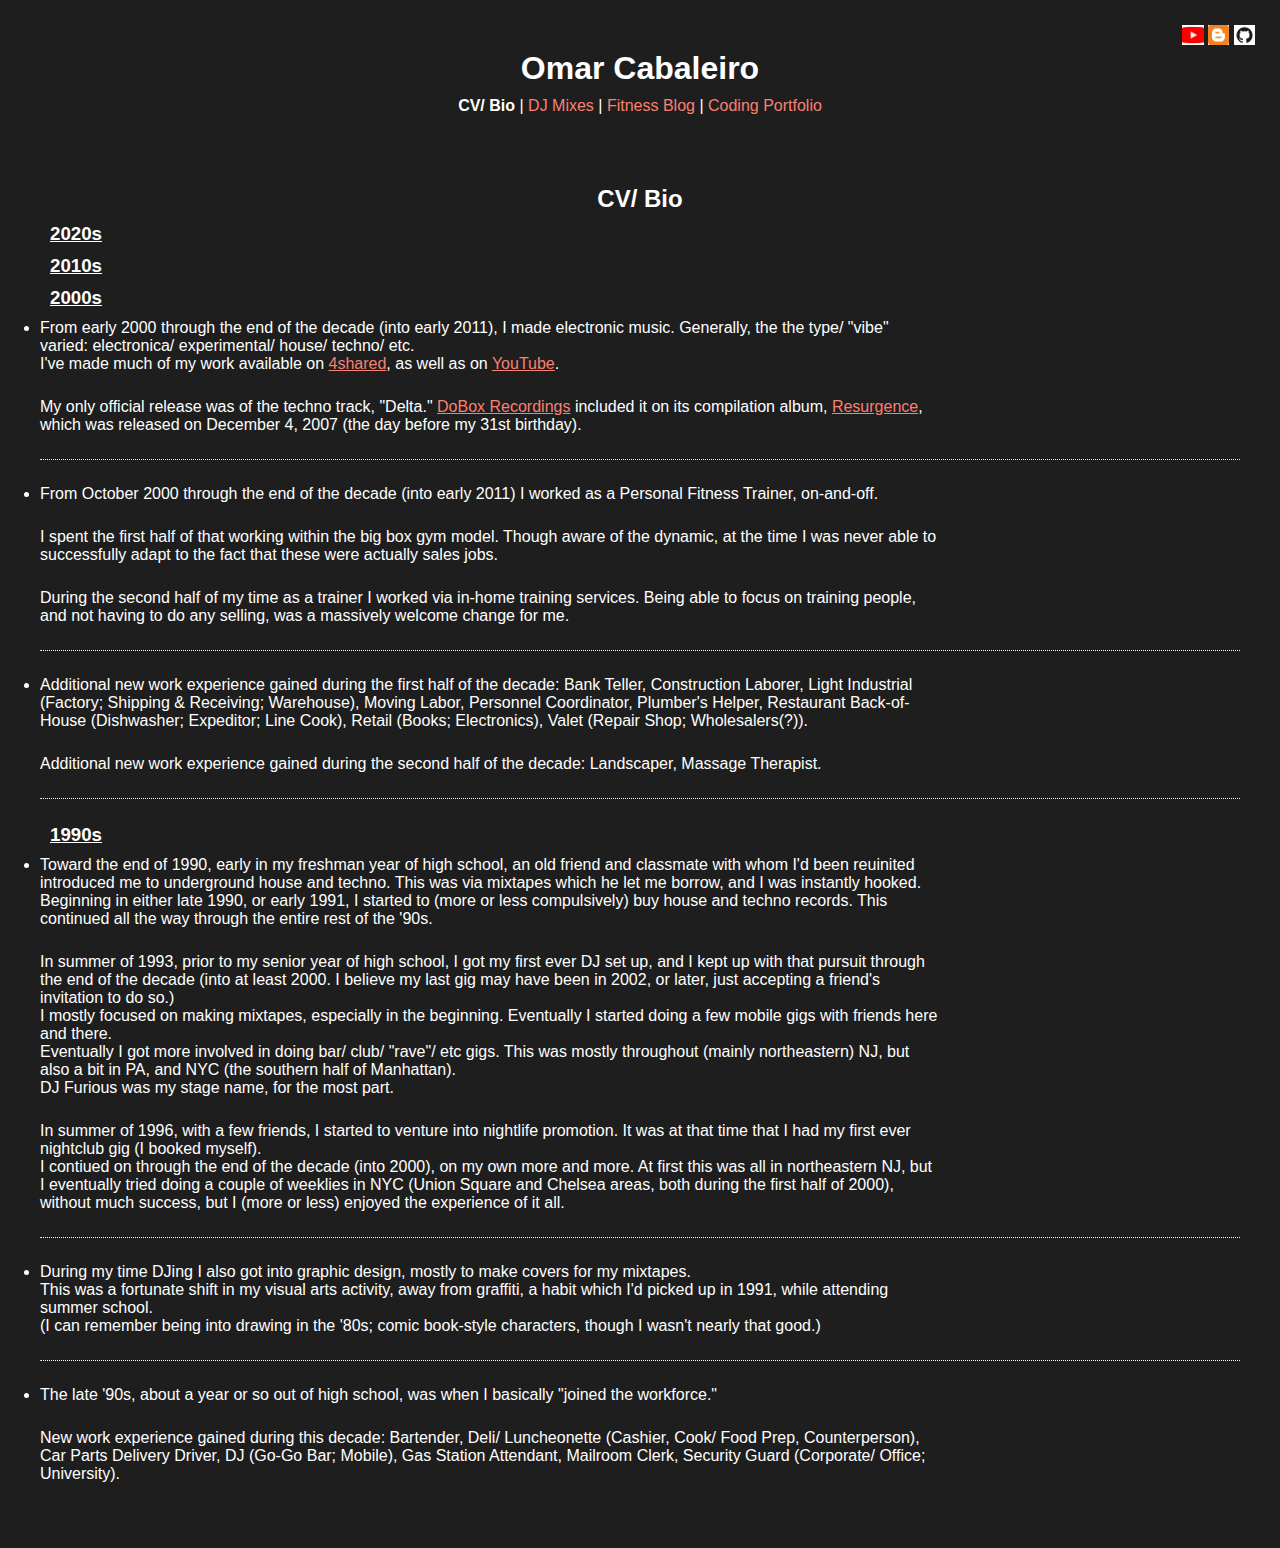
==== index.html @ 0d959cce "Update index.html" ====
<!DOCTYPE html>
<html lang="en">
<head>
  <meta charset="UTF-8">
  <meta name="viewport" content="width=device-width, initial-scale=1.0">
  <title>Omar Cabaleiro</title>
  <link href="styles.css" rel="stylesheet">
</head>
<body>
  <header>
    <h1>Omar Cabaleiro</h1>
    <div class="social-links">
      <a href="https://www.youtube.com/@jkhnrgysnisnsygrnhkj" target="_blank"><img src="images/YouTube.jpg" alt="DJ mixes" style="height:20px;"></a>
      <a href="https://omarcabaleiro.blogspot.com/" target="_blank"><img src="images/Blogger.png" alt="fitness blog" style="height:20px;"></a>
      <a href="https://github.com/OmarCabaleiro/" target="_blank"><img src="images/GitHub.png" alt="coding portfolio" style="height:20px;"></a>
    </div>
    <nav>
      <b>CV/ Bio</b> | 
      <a href="mixes.html">DJ Mixes</a> | 
      <a href="blog.html">Fitness Blog</a> | 
      <a href="coding.html">Coding Portfolio</a>
    </nav>
  </header>
  <main>
    <h2>CV/ Bio</h2>
    <section class="content">
      <div class="twenty_20s">
        <h3>2020s</h3>
      </div>
      <div class="twenty_10s">
        <h3>2010s</h3>
      </div>
      <div class="two_Ks">
        <h3>2000s</h3>
        <ul>
          <li>
            <p>
              From early 2000 through the end of the decade (into early 2011), I made electronic music.  Generally, the the type/ "vibe" varied:  electronica/ experimental/ house/ techno/ etc.<br>
              I've made much of my work available on <a href="https://www.4shared.com/u/TdRl2ThD/Omar_Cabaleiro.html" target="_blank">4shared</a>, as well as on <a href="https://www.youtube.com/playlist?list=PLKoYTByij9ee4s3Kv52UtCwQi-M4Yvqzq" target="_blank">YouTube</a>.
            </p>
            <p>
              My only official release was of the techno track, "Delta."  <a href="https://doboxrecordings.com/releases/dbdf033" target="_blank">DoBox Recordings</a> included it on its compilation album, <a href="https://www.discogs.com/release/1174987-Various-Resurgence" target="_blank">Resurgence</a>, which was released on December 4, 2007 (the day before my 31st birthday).
            </p>
          </li>
          <hr class="dotted">
          <li>
            <p>
              From October 2000 through the end of the decade (into early 2011) I worked as a Personal Fitness Trainer, on-and-off.
            </p>
            <p>
              I spent the first half of that working within the big box gym model.  Though aware of the dynamic, at the time I was never able to successfully adapt to the fact that these were actually sales jobs.
            </p>
            <p>
              During the second half of my time as a trainer I worked via in-home training services.  Being able to focus on training people, and not having to do any selling, was a massively welcome change for me.
            </p>
          </li>
          <hr class="dotted">
          <li>
            <p>
              Additional new work experience gained during the first half of the decade:  Bank Teller, Construction Laborer, Light Industrial (Factory; Shipping & Receiving; Warehouse), Moving Labor, Personnel Coordinator, Plumber's Helper, Restaurant Back-of-House (Dishwasher; Expeditor; Line Cook), Retail (Books; Electronics), Valet (Repair Shop; Wholesalers(?)).
            </p>
            <p>
              Additional new work experience gained during the second half of the decade:  Landscaper, Massage Therapist.
            </p>
          </li>
          <hr class="dotted">
        </ul>
      </div>
      <div class="nineteen_90s">
        <h3>1990s</h3>
        <ul>
          <li>
            <p>
              Toward the end of 1990, early in my freshman year of high school, an old friend and classmate with whom I'd been reuinited introduced me to underground house and techno.  This was via mixtapes which he let me borrow, and I was instantly hooked.<br>
              Beginning in either late 1990, or early 1991, I started to (more or less compulsively) buy house and techno records.  This continued all the way through the entire rest of the '90s.
            </p>
            <p>
              In summer of 1993, prior to my senior year of high school, I got my first ever DJ set up, and I kept up with that pursuit through the end of the decade (into at least 2000.  I believe my last gig may have been in 2002, or later, just accepting a friend's invitation to do so.)<br>
              I mostly focused on making mixtapes, especially in the beginning.  Eventually I started doing a few mobile gigs with friends here and there.<br>
              Eventually I got more involved in doing bar/ club/ "rave"/ etc gigs.  This was mostly throughout (mainly northeastern) NJ, but also a bit in PA, and NYC (the southern half of Manhattan).<br>
              DJ Furious was my stage name, for the most part.
            </p>
            <p>
              In summer of 1996, with a few friends, I started to venture into nightlife promotion.  It was at that time that I had my first ever nightclub gig (I booked myself).<br>
              I contiued on through the end of the decade (into 2000), on my own more and more.  At first this was all in northeastern NJ, but I eventually tried doing a couple of weeklies in NYC (Union Square and Chelsea areas, both during the first half of 2000), without much success, but I (more or less) enjoyed the experience of it all.
            </p>
          </li>
          <hr class="dotted">
          <li>
            <p>
              During my time DJing I also got into graphic design, mostly to make covers for my mixtapes.<br>
              This was a fortunate shift in my visual arts activity, away from graffiti, a habit which I'd picked up in 1991, while attending summer school.<br>
              (I can remember being into drawing in the '80s; comic book-style characters, though I wasn't nearly that good.)
            </p>
          </li>
          <hr class="dotted">
          <li>
            <p>
              The late '90s, about a year or so out of high school, was when I basically "joined the workforce."
            </p>
            <p>
              New work experience gained during this decade:  Bartender, Deli/ Luncheonette (Cashier, Cook/ Food Prep, Counterperson), Car Parts Delivery Driver, DJ (Go-Go Bar; Mobile), Gas Station Attendant, Mailroom Clerk, Security Guard (Corporate/ Office; University).
            </p>
          </li>
        </ul>
      </div>
    </section>
  </main>
</body>
</html>
---- styles.css ----
* {
  font-family: sans-serif;
  margin: 0;
  padding: 0;
  background-color: rgb(30, 30, 30);
  color: white;
}

header, main {
  margin: 20px;
  padding: 20px;
  text-align: center;
  position: relative;
}

h1, h2, h3 {
  margin: 10px;
  color: white;
}

.social-links {
  z-index: 2;
  position: absolute;
  top: 5px;
  right: 5px;
}

nav {
  color: white;
}

nav > a:link, a:visited {
  text-decoration: none;
}

a:link, a:visited {
  color: salmon;
}

p {
  text-align: left;
  margin-bottom: 25px;
  max-width: 900px;
}

h3 {
  text-align: left;
  text-decoration: underline;
}

.content > ul > li {
  margin-bottom: 25px;
}

hr.dotted {
  border-top: 1px dotted;
  border-bottom: none;
  margin-bottom: 25px;
}
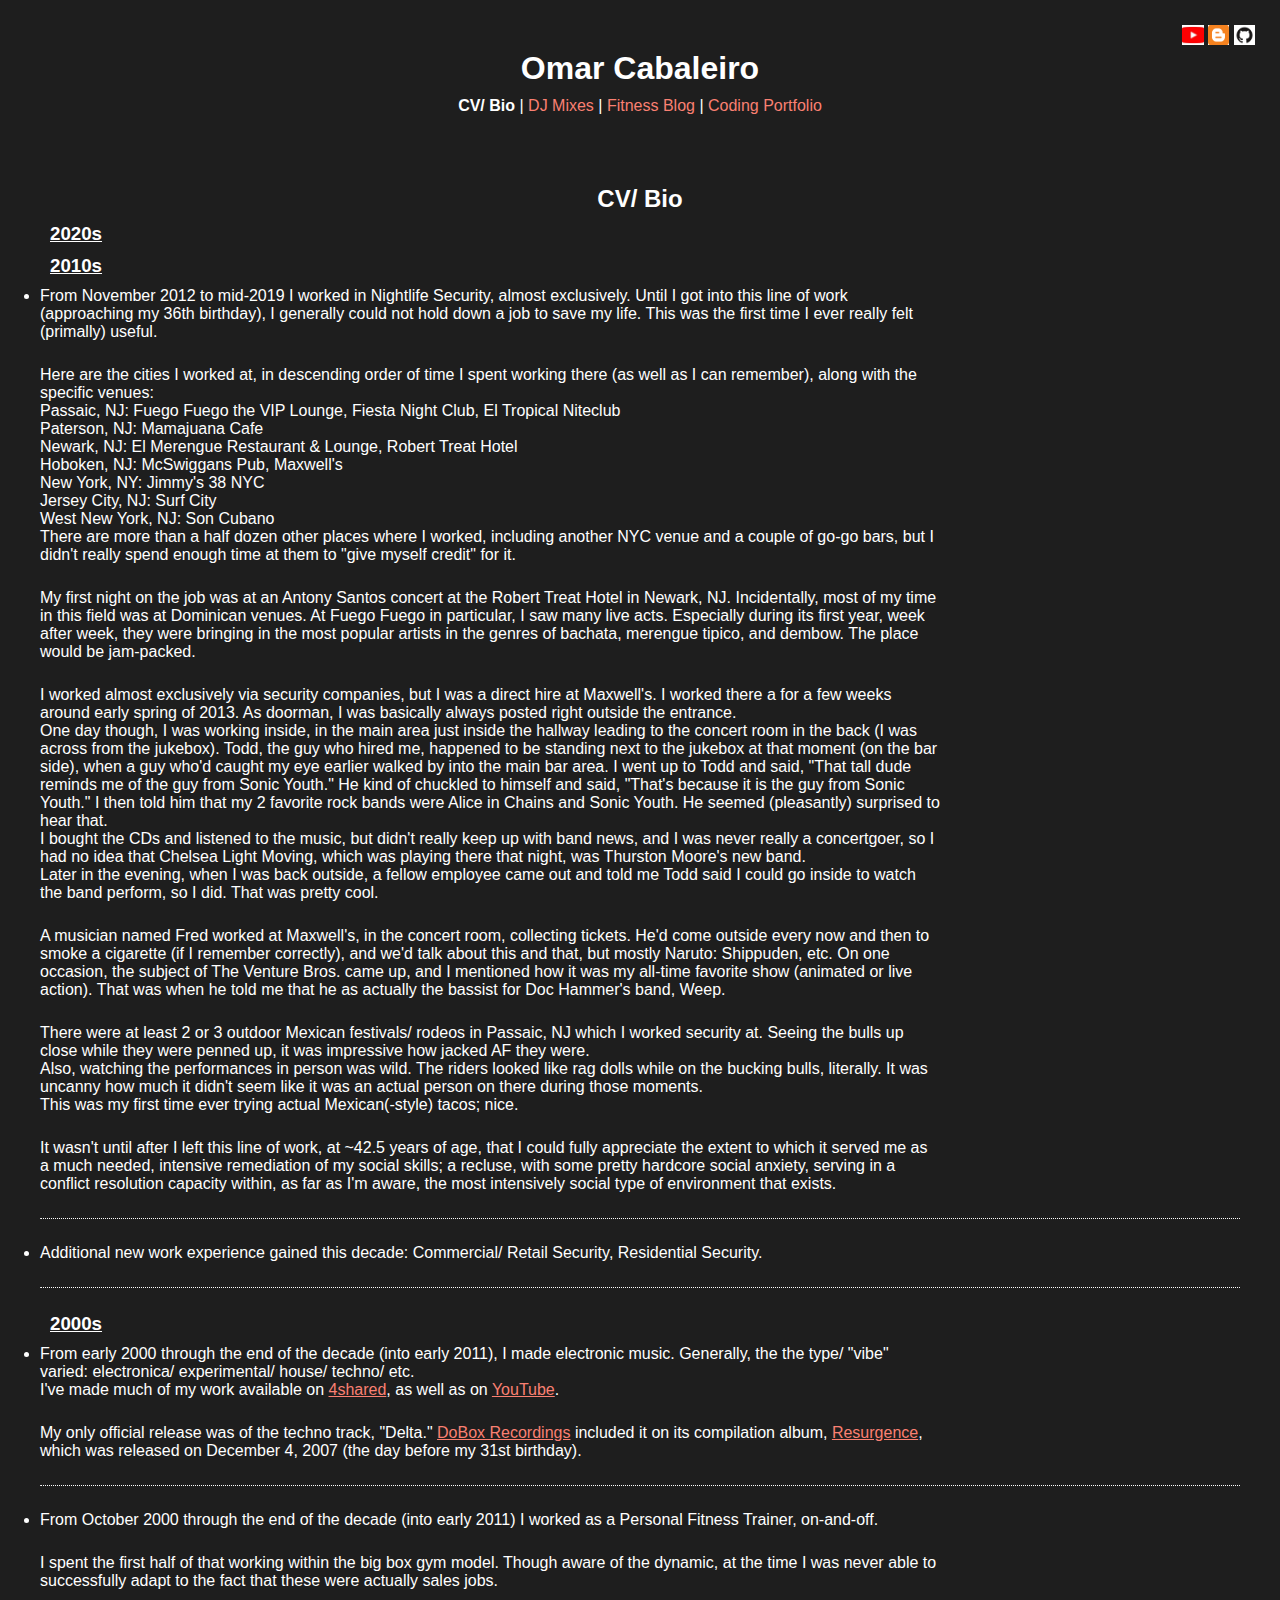
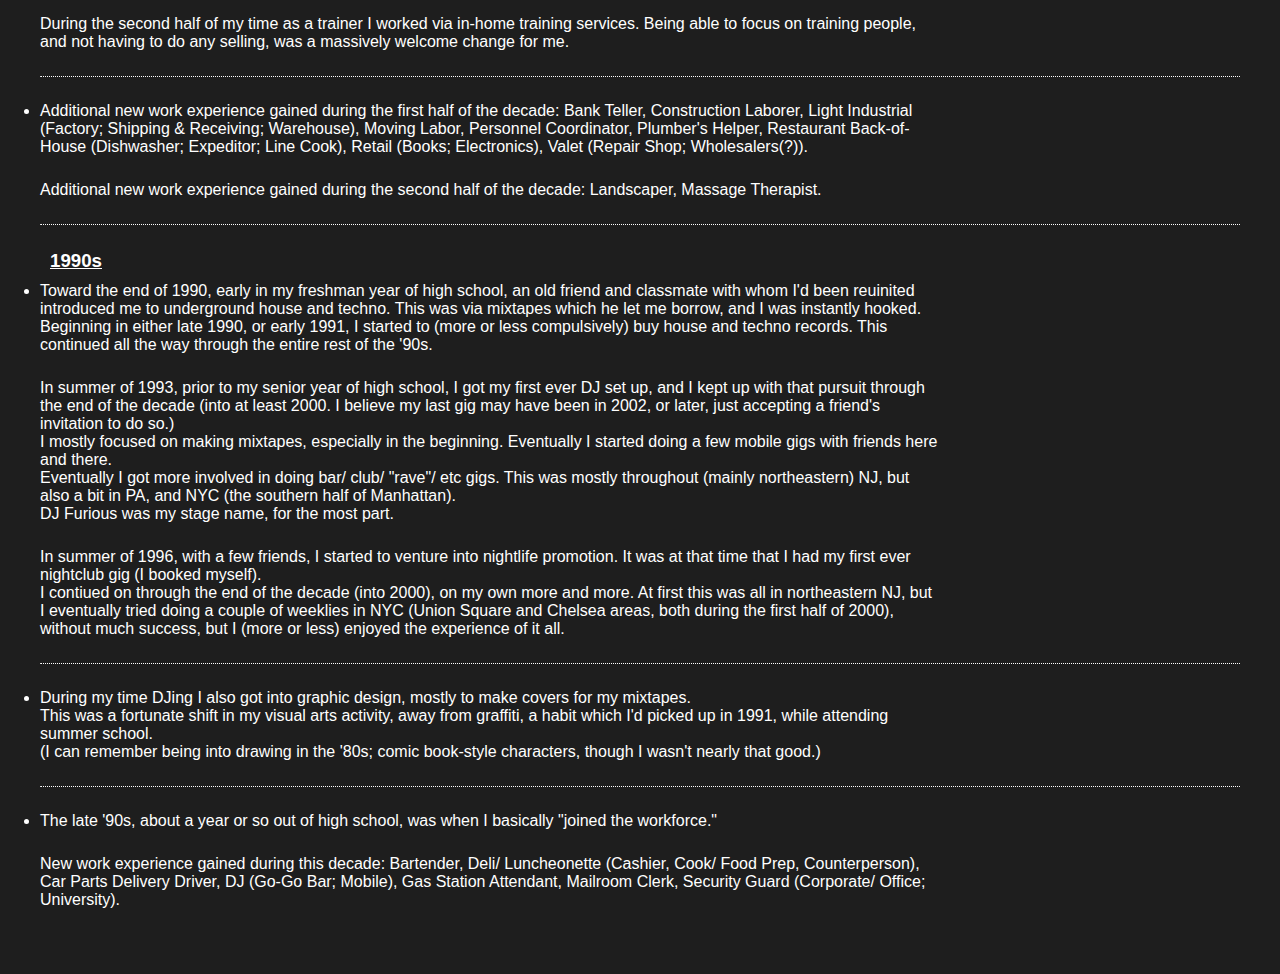
==== commit 36aadcd3: "Added 2010s" ====
--- a/index.html
+++ b/index.html
@@ -29,6 +29,51 @@
       </div>
       <div class="twenty_10s">
         <h3>2010s</h3>
+        <ul>
+          <li>
+            <p>
+              From November 2012 to mid-2019 I worked in Nightlife Security, almost exclusively.  Until I got into this line of work (approaching my 36th birthday), I generally could not hold down a job to save my life.  This was the first time I ever really felt (primally) useful.
+            </p>
+            <p>
+              Here are the cities I worked at, in descending order of time I spent working there (as well as I can remember), along with the specific venues:<br>
+              Passaic, NJ:  Fuego Fuego the VIP Lounge, Fiesta Night Club, El Tropical Niteclub<br>
+              Paterson, NJ:  Mamajuana Cafe<br>
+              Newark, NJ:  El Merengue Restaurant & Lounge, Robert Treat Hotel<br>
+              Hoboken, NJ:  McSwiggans Pub, Maxwell's<br>
+              New York, NY:  Jimmy's 38 NYC<br>
+              Jersey City, NJ:  Surf City<br>
+              West New York, NJ:  Son Cubano<br>
+              There are more than a half dozen other places where I worked, including another NYC venue and a couple of go-go bars, but I didn't really spend enough time at them to "give myself credit" for it.
+            </p>
+            <p>
+              My first night on the job was at an Antony Santos concert at the Robert Treat Hotel in Newark, NJ.  Incidentally, most of my time in this field was at Dominican venues.  At Fuego Fuego in particular, I saw many live acts.  Especially during its first year, week after week, they were bringing in the most popular artists in the genres of bachata, merengue tipico, and dembow.  The place would be jam-packed.
+            </p>
+            <p>
+              I worked almost exclusively via security companies, but I was a direct hire at Maxwell's. I worked there a for a few weeks around early spring of 2013.  As doorman, I was basically always posted right outside the entrance.<br>
+              One day though, I was working inside, in the main area just inside the hallway leading to the concert room in the back (I was across from the jukebox).  Todd, the guy who hired me, happened to be standing next to the jukebox at that moment (on the bar side), when a guy who'd caught my eye earlier walked by into the main bar area.  I went up to Todd and said, "That tall dude reminds me of the guy from Sonic Youth."  He kind of chuckled to himself and said, "That's because it is the guy from Sonic Youth."  I then told him that my 2 favorite rock bands were Alice in Chains and Sonic Youth.  He seemed (pleasantly) surprised to hear that.<br>
+              I bought the CDs and listened to the music, but didn't really keep up with band news, and I was never really a concertgoer, so I had no idea that Chelsea Light Moving, which was playing there that night, was Thurston Moore's new band.<br>
+              Later in the evening, when I was back outside, a fellow employee came out and told me Todd said I could go inside to watch the band perform, so I did.  That was pretty cool.
+            </p>
+            <p>
+              A musician named Fred worked at Maxwell's, in the concert room, collecting tickets.  He'd come outside every now and then to smoke a cigarette (if I remember correctly), and we'd talk about this and that, but mostly Naruto:  Shippuden, etc.  On one occasion, the subject of The Venture Bros. came up, and I mentioned how it was my all-time favorite show (animated or live action).  That was when he told me that he as actually the bassist for Doc Hammer's band, Weep.
+            </p>
+            <p>
+              There were at least 2 or 3 outdoor Mexican festivals/ rodeos in Passaic, NJ which I worked security at.  Seeing the bulls up close while they were penned up, it was impressive how jacked AF they were.<br>
+              Also, watching the performances in person was wild.  The riders looked like rag dolls while on the bucking bulls, literally.  It was uncanny how much it didn't seem like it was an actual person on there during those moments.<br>
+              This was my first time ever trying actual Mexican(-style) tacos; nice.
+            </p>
+            <p>
+              It wasn't until after I left this line of work, at ~42.5 years of age, that I could fully appreciate the extent to which it served me as a much needed, intensive remediation of my social skills; a recluse, with some pretty hardcore social anxiety, serving in a conflict resolution capacity within, as far as I'm aware, the most intensively social type of environment that exists.
+            </p>
+          </li>
+          <hr class="dotted">
+          <li>
+            <p>
+              Additional new work experience gained this decade:  Commercial/ Retail Security, Residential Security.
+            </p>
+          </li>
+          <hr class="dotted">
+        </ul>
       </div>
       <div class="two_Ks">
         <h3>2000s</h3>
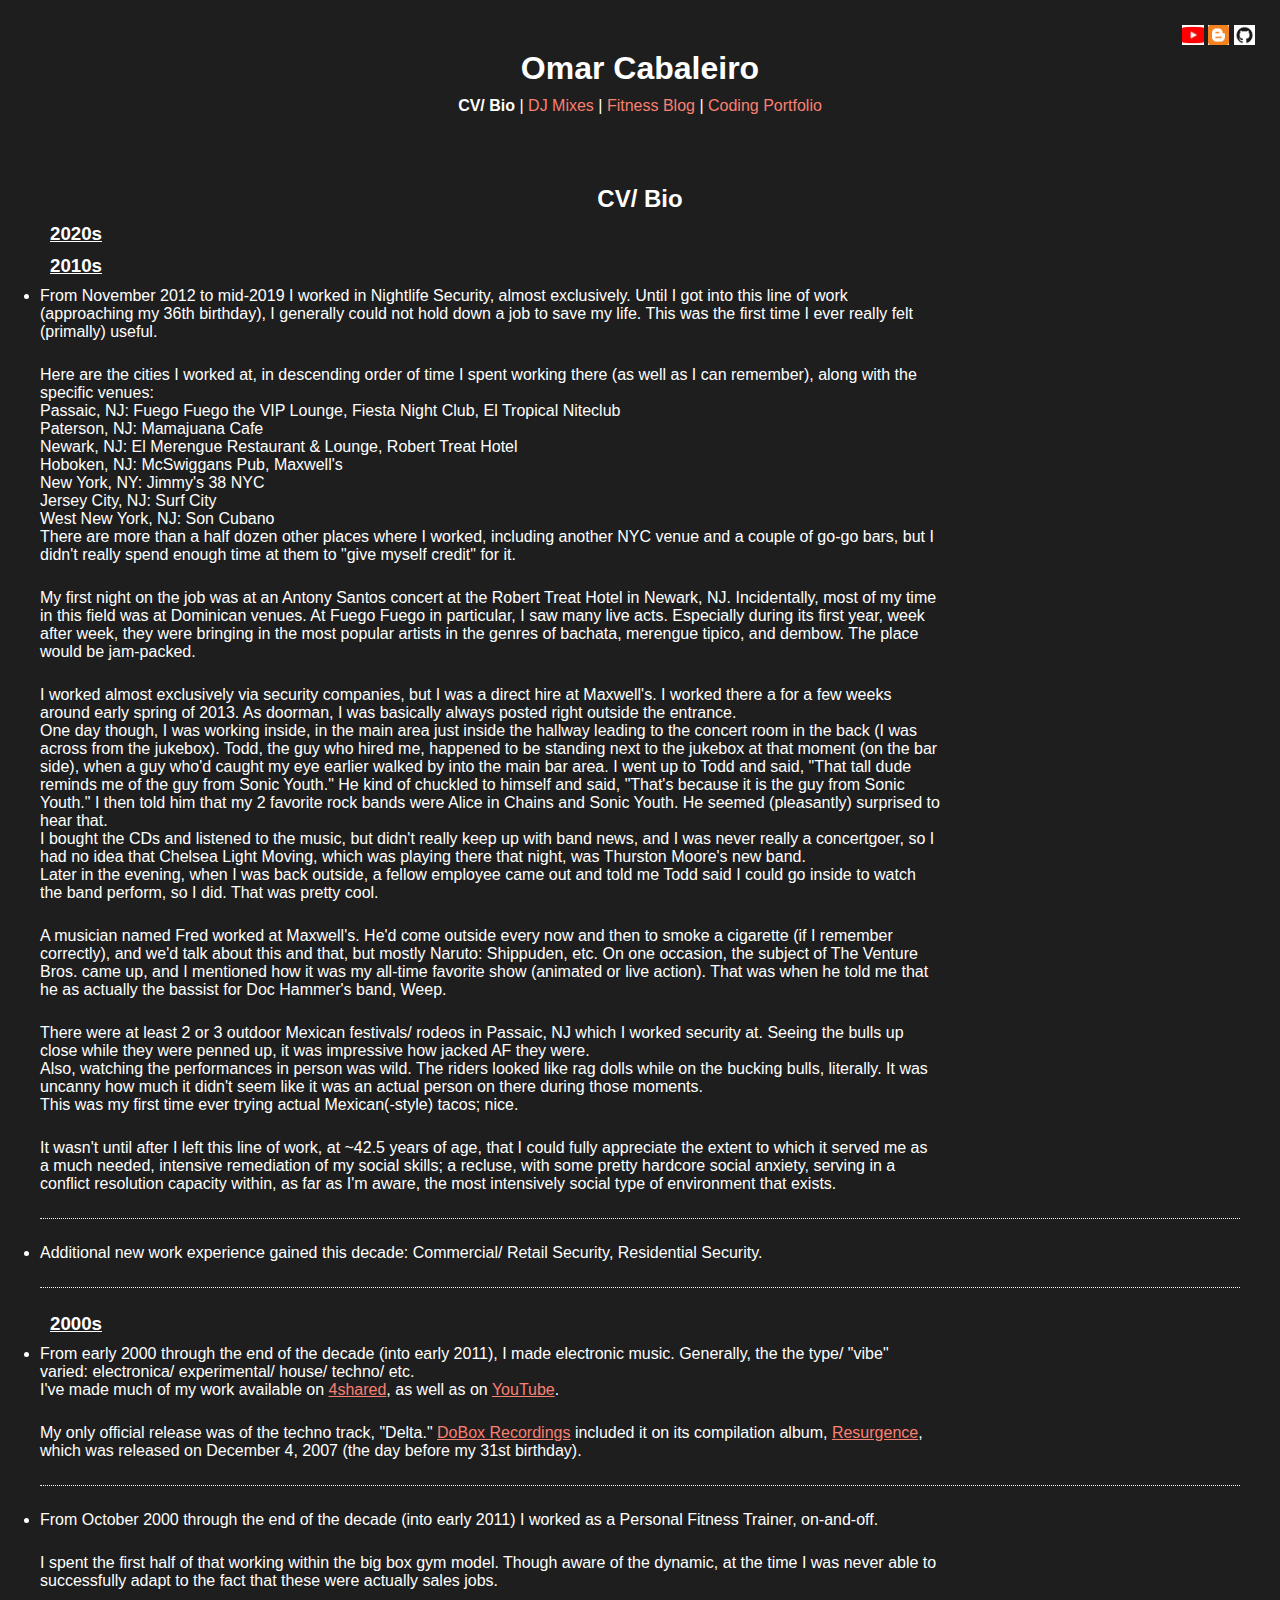
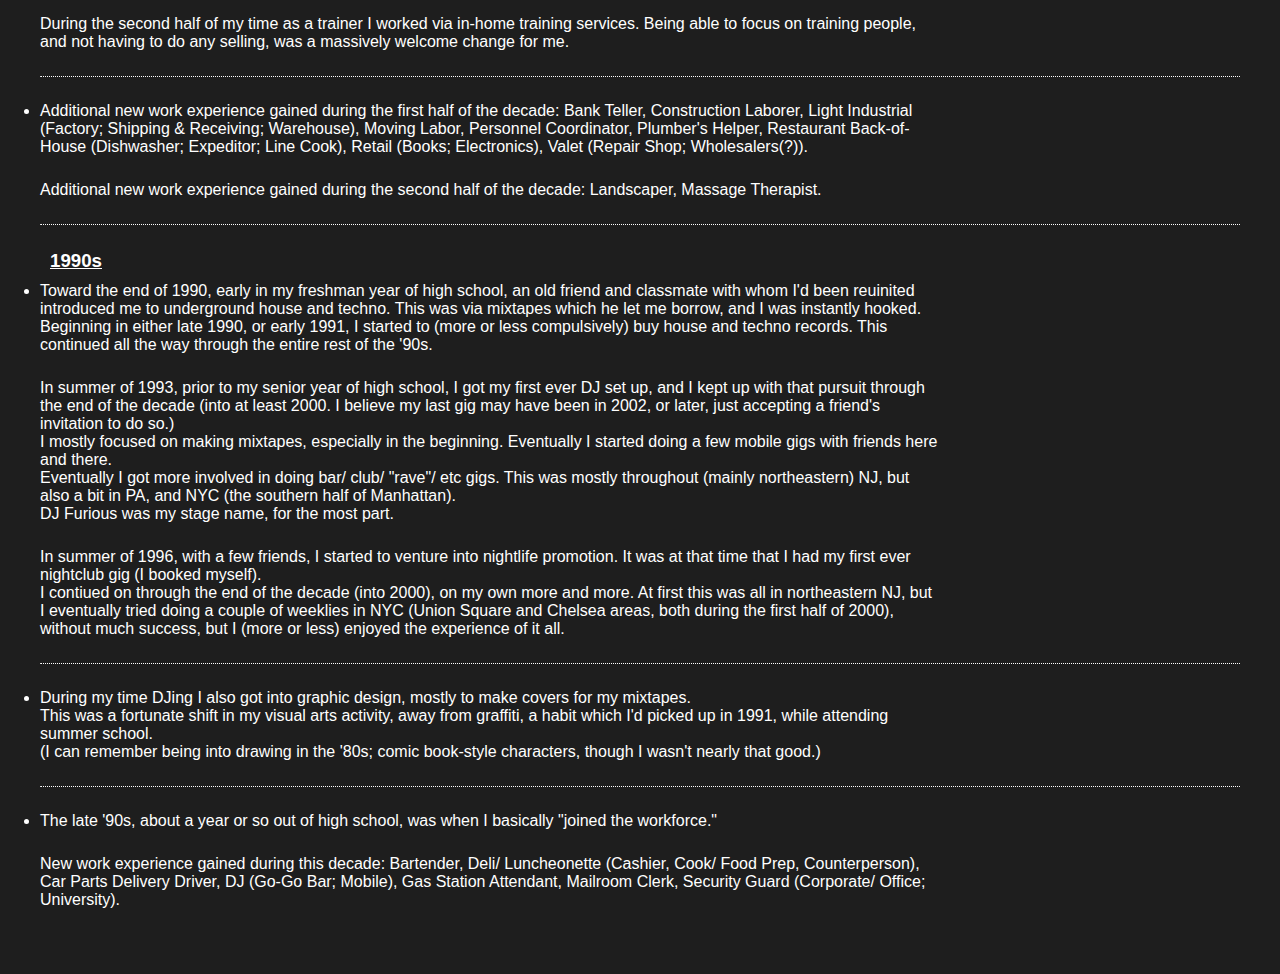
==== commit f590a426: "Update index.html" ====
--- a/index.html
+++ b/index.html
@@ -55,7 +55,7 @@
               Later in the evening, when I was back outside, a fellow employee came out and told me Todd said I could go inside to watch the band perform, so I did.  That was pretty cool.
             </p>
             <p>
-              A musician named Fred worked at Maxwell's, in the concert room, collecting tickets.  He'd come outside every now and then to smoke a cigarette (if I remember correctly), and we'd talk about this and that, but mostly Naruto:  Shippuden, etc.  On one occasion, the subject of The Venture Bros. came up, and I mentioned how it was my all-time favorite show (animated or live action).  That was when he told me that he as actually the bassist for Doc Hammer's band, Weep.
+              A musician named Fred worked at Maxwell's.  He'd come outside every now and then to smoke a cigarette (if I remember correctly), and we'd talk about this and that, but mostly Naruto:  Shippuden, etc.  On one occasion, the subject of The Venture Bros. came up, and I mentioned how it was my all-time favorite show (animated or live action).  That was when he told me that he as actually the bassist for Doc Hammer's band, Weep.
             </p>
             <p>
               There were at least 2 or 3 outdoor Mexican festivals/ rodeos in Passaic, NJ which I worked security at.  Seeing the bulls up close while they were penned up, it was impressive how jacked AF they were.<br>
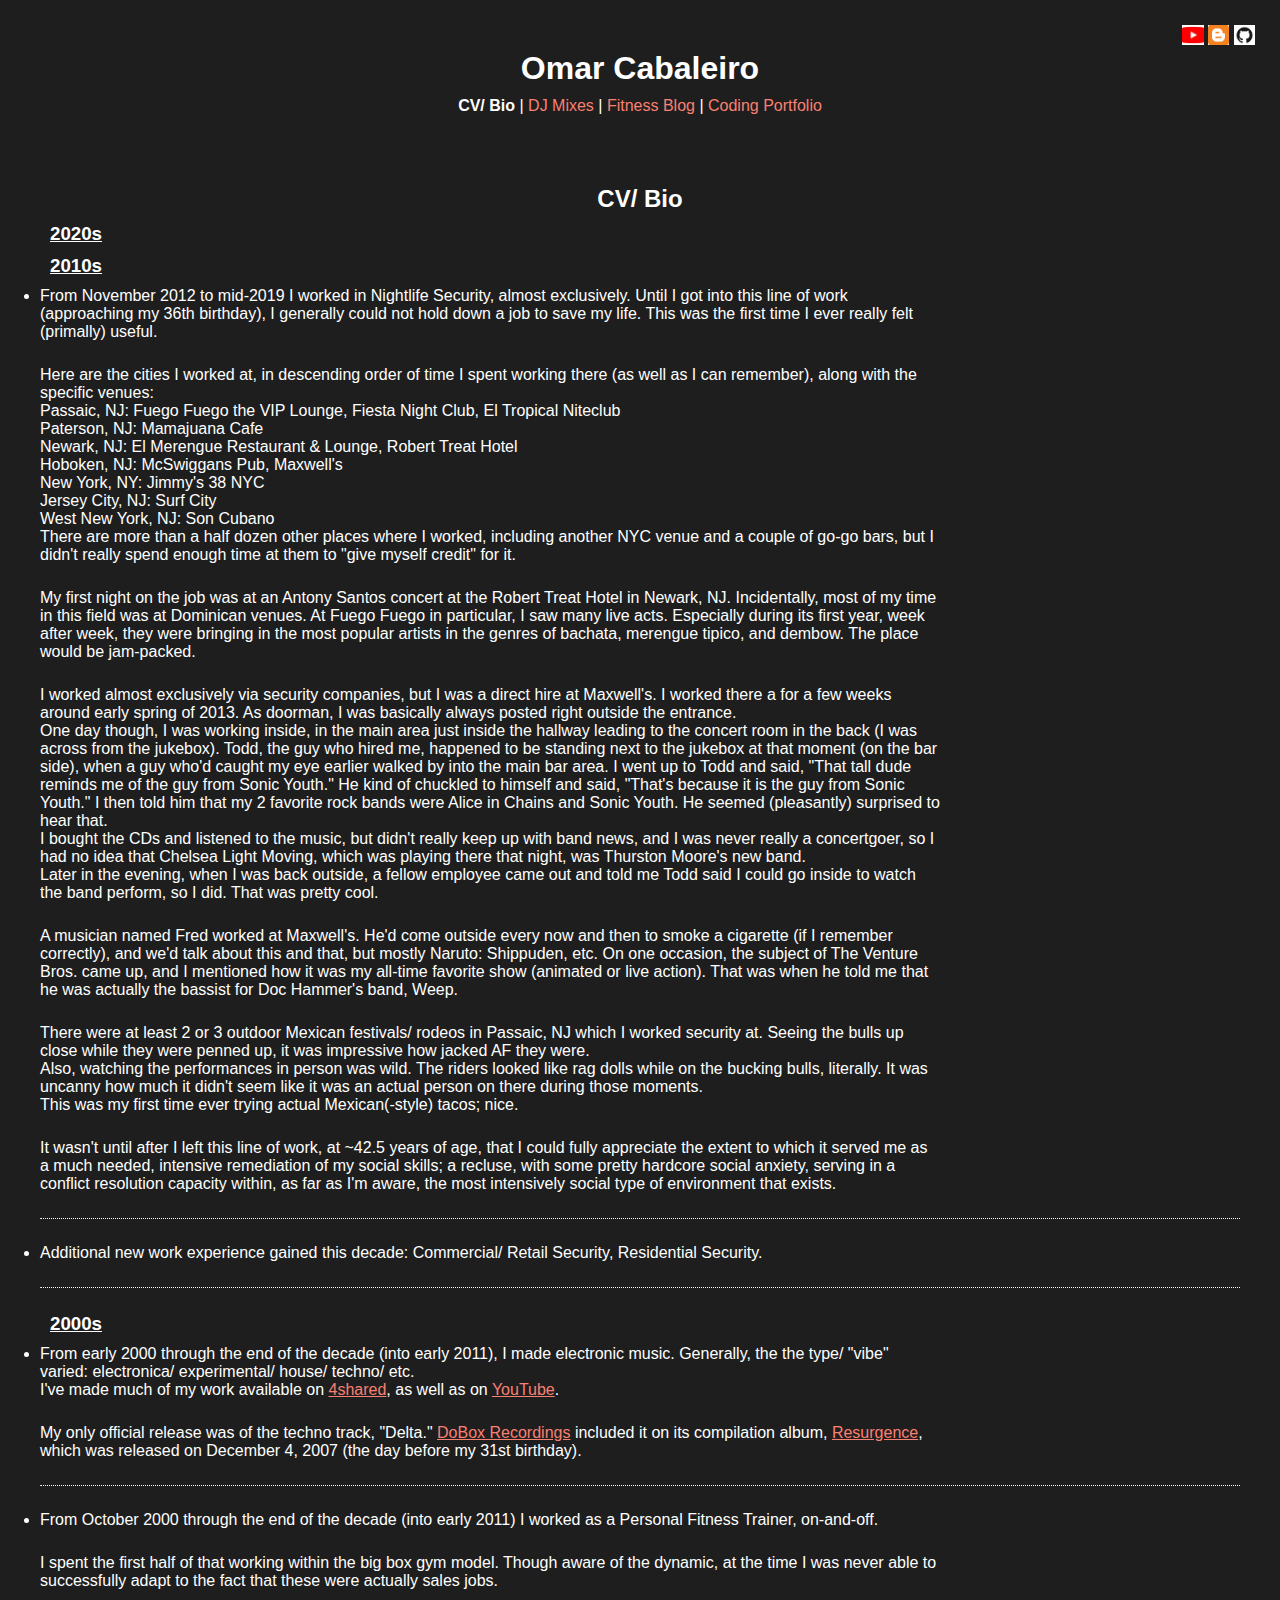
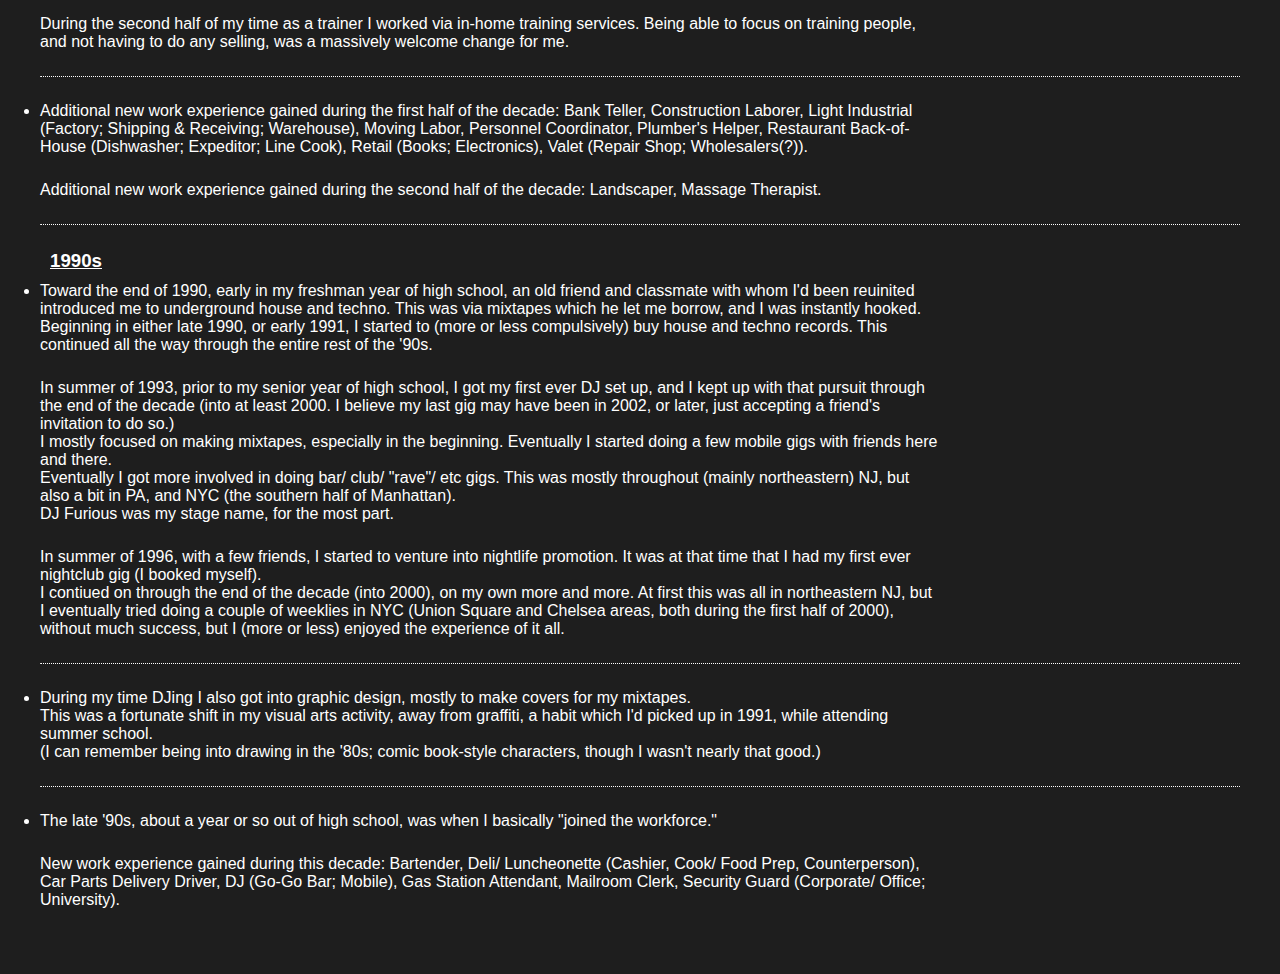
==== commit 020f0532: "Update index.html" ====
--- a/index.html
+++ b/index.html
@@ -55,7 +55,7 @@
               Later in the evening, when I was back outside, a fellow employee came out and told me Todd said I could go inside to watch the band perform, so I did.  That was pretty cool.
             </p>
             <p>
-              A musician named Fred worked at Maxwell's.  He'd come outside every now and then to smoke a cigarette (if I remember correctly), and we'd talk about this and that, but mostly Naruto:  Shippuden, etc.  On one occasion, the subject of The Venture Bros. came up, and I mentioned how it was my all-time favorite show (animated or live action).  That was when he told me that he as actually the bassist for Doc Hammer's band, Weep.
+              A musician named Fred worked at Maxwell's.  He'd come outside every now and then to smoke a cigarette (if I remember correctly), and we'd talk about this and that, but mostly Naruto:  Shippuden, etc.  On one occasion, the subject of The Venture Bros. came up, and I mentioned how it was my all-time favorite show (animated or live action).  That was when he told me that he was actually the bassist for Doc Hammer's band, Weep.
             </p>
             <p>
               There were at least 2 or 3 outdoor Mexican festivals/ rodeos in Passaic, NJ which I worked security at.  Seeing the bulls up close while they were penned up, it was impressive how jacked AF they were.<br>
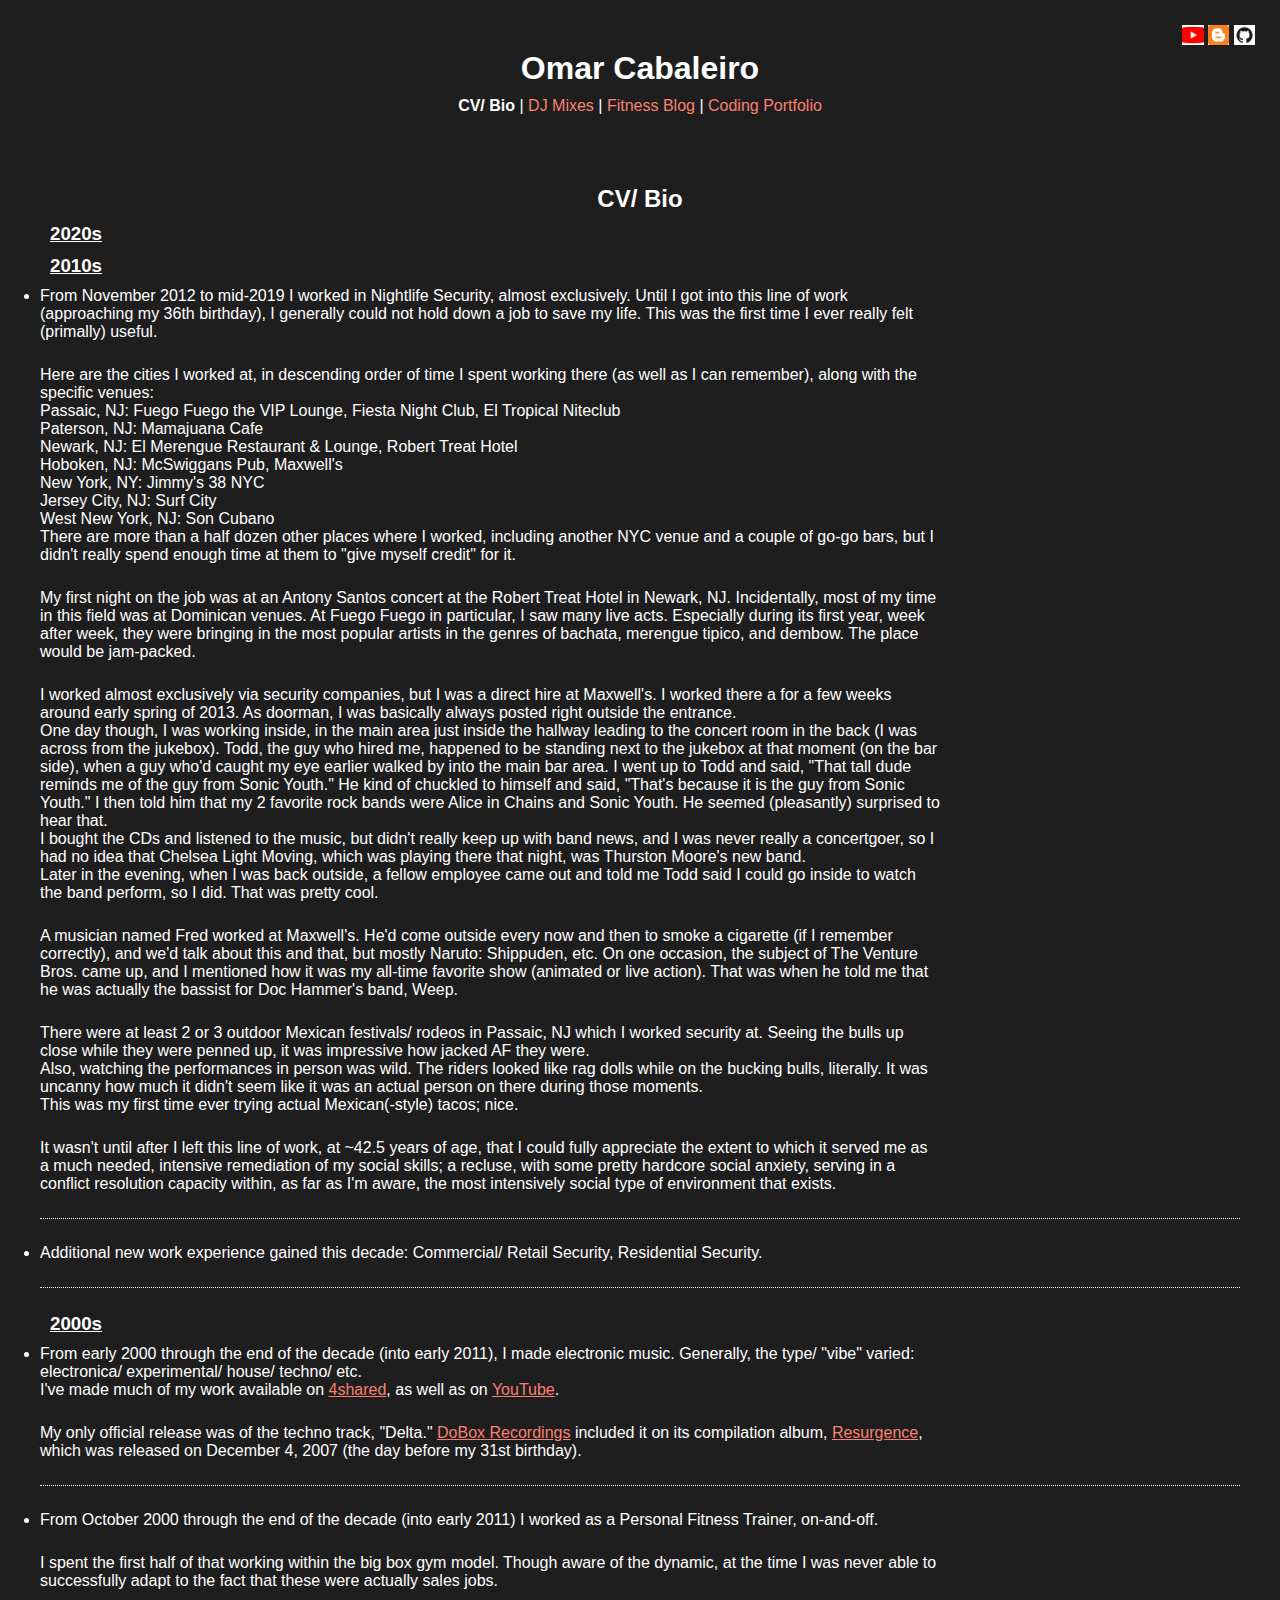
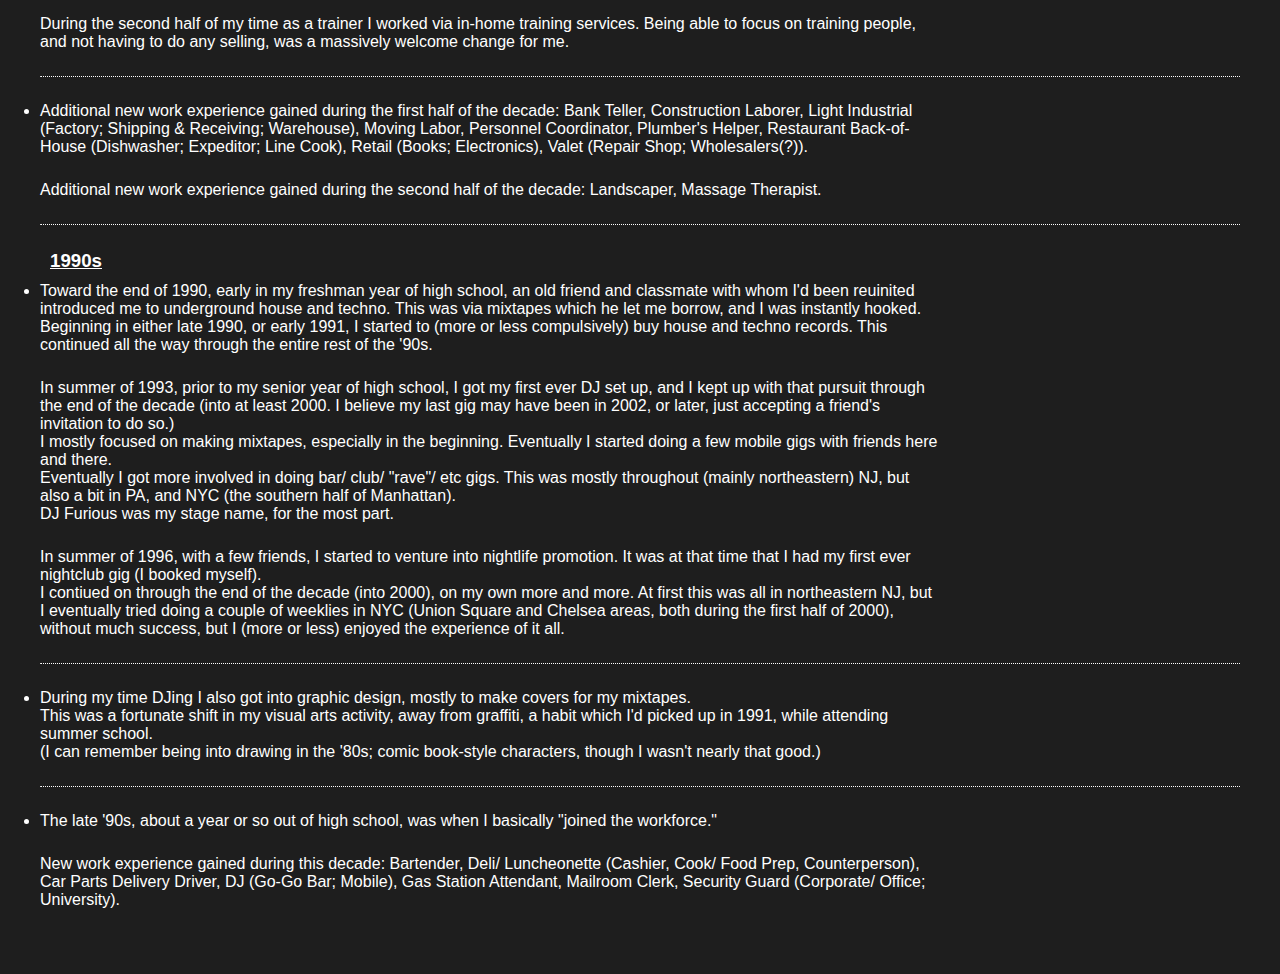
==== commit 6d22ec8e: "Update index.html" ====
--- a/index.html
+++ b/index.html
@@ -80,7 +80,7 @@
         <ul>
           <li>
             <p>
-              From early 2000 through the end of the decade (into early 2011), I made electronic music.  Generally, the the type/ "vibe" varied:  electronica/ experimental/ house/ techno/ etc.<br>
+              From early 2000 through the end of the decade (into early 2011), I made electronic music.  Generally, the type/ "vibe" varied:  electronica/ experimental/ house/ techno/ etc.<br>
               I've made much of my work available on <a href="https://www.4shared.com/u/TdRl2ThD/Omar_Cabaleiro.html" target="_blank">4shared</a>, as well as on <a href="https://www.youtube.com/playlist?list=PLKoYTByij9ee4s3Kv52UtCwQi-M4Yvqzq" target="_blank">YouTube</a>.
             </p>
             <p>
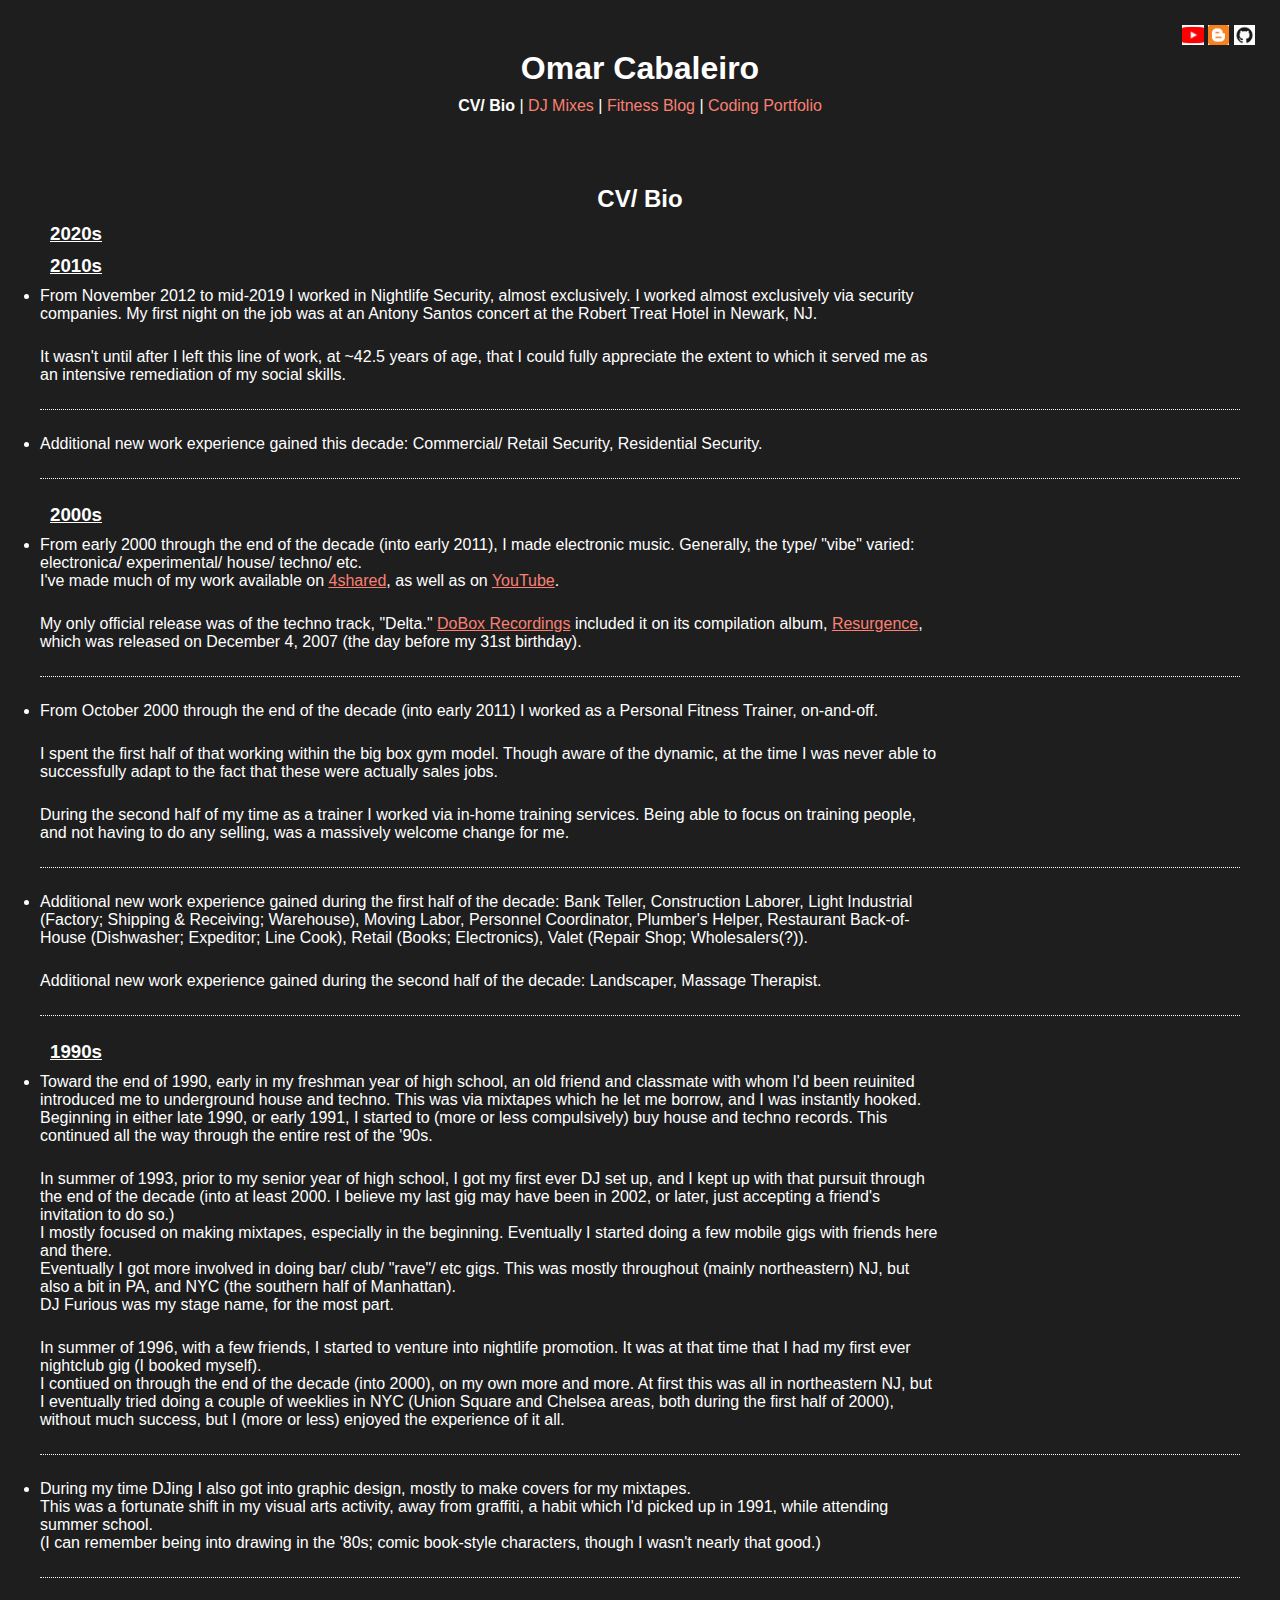
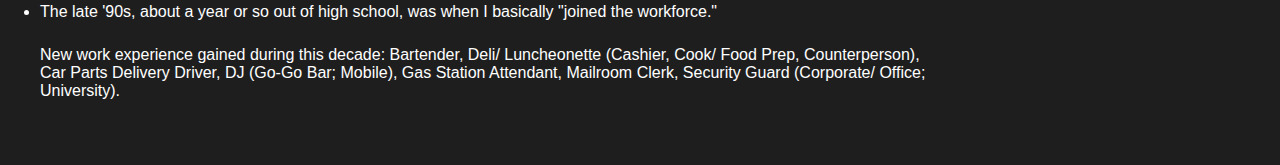
==== commit ad0dd2f7: "Update index.html" ====
--- a/index.html
+++ b/index.html
@@ -32,38 +32,10 @@
         <ul>
           <li>
             <p>
-              From November 2012 to mid-2019 I worked in Nightlife Security, almost exclusively.  Until I got into this line of work (approaching my 36th birthday), I generally could not hold down a job to save my life.  This was the first time I ever really felt (primally) useful.
+              From November 2012 to mid-2019 I worked in Nightlife Security, almost exclusively.  I worked almost exclusively via security companies.  My first night on the job was at an Antony Santos concert at the Robert Treat Hotel in Newark, NJ.
             </p>
             <p>
-              Here are the cities I worked at, in descending order of time I spent working there (as well as I can remember), along with the specific venues:<br>
-              Passaic, NJ:  Fuego Fuego the VIP Lounge, Fiesta Night Club, El Tropical Niteclub<br>
-              Paterson, NJ:  Mamajuana Cafe<br>
-              Newark, NJ:  El Merengue Restaurant & Lounge, Robert Treat Hotel<br>
-              Hoboken, NJ:  McSwiggans Pub, Maxwell's<br>
-              New York, NY:  Jimmy's 38 NYC<br>
-              Jersey City, NJ:  Surf City<br>
-              West New York, NJ:  Son Cubano<br>
-              There are more than a half dozen other places where I worked, including another NYC venue and a couple of go-go bars, but I didn't really spend enough time at them to "give myself credit" for it.
-            </p>
-            <p>
-              My first night on the job was at an Antony Santos concert at the Robert Treat Hotel in Newark, NJ.  Incidentally, most of my time in this field was at Dominican venues.  At Fuego Fuego in particular, I saw many live acts.  Especially during its first year, week after week, they were bringing in the most popular artists in the genres of bachata, merengue tipico, and dembow.  The place would be jam-packed.
-            </p>
-            <p>
-              I worked almost exclusively via security companies, but I was a direct hire at Maxwell's. I worked there a for a few weeks around early spring of 2013.  As doorman, I was basically always posted right outside the entrance.<br>
-              One day though, I was working inside, in the main area just inside the hallway leading to the concert room in the back (I was across from the jukebox).  Todd, the guy who hired me, happened to be standing next to the jukebox at that moment (on the bar side), when a guy who'd caught my eye earlier walked by into the main bar area.  I went up to Todd and said, "That tall dude reminds me of the guy from Sonic Youth."  He kind of chuckled to himself and said, "That's because it is the guy from Sonic Youth."  I then told him that my 2 favorite rock bands were Alice in Chains and Sonic Youth.  He seemed (pleasantly) surprised to hear that.<br>
-              I bought the CDs and listened to the music, but didn't really keep up with band news, and I was never really a concertgoer, so I had no idea that Chelsea Light Moving, which was playing there that night, was Thurston Moore's new band.<br>
-              Later in the evening, when I was back outside, a fellow employee came out and told me Todd said I could go inside to watch the band perform, so I did.  That was pretty cool.
-            </p>
-            <p>
-              A musician named Fred worked at Maxwell's.  He'd come outside every now and then to smoke a cigarette (if I remember correctly), and we'd talk about this and that, but mostly Naruto:  Shippuden, etc.  On one occasion, the subject of The Venture Bros. came up, and I mentioned how it was my all-time favorite show (animated or live action).  That was when he told me that he was actually the bassist for Doc Hammer's band, Weep.
-            </p>
-            <p>
-              There were at least 2 or 3 outdoor Mexican festivals/ rodeos in Passaic, NJ which I worked security at.  Seeing the bulls up close while they were penned up, it was impressive how jacked AF they were.<br>
-              Also, watching the performances in person was wild.  The riders looked like rag dolls while on the bucking bulls, literally.  It was uncanny how much it didn't seem like it was an actual person on there during those moments.<br>
-              This was my first time ever trying actual Mexican(-style) tacos; nice.
-            </p>
-            <p>
-              It wasn't until after I left this line of work, at ~42.5 years of age, that I could fully appreciate the extent to which it served me as a much needed, intensive remediation of my social skills; a recluse, with some pretty hardcore social anxiety, serving in a conflict resolution capacity within, as far as I'm aware, the most intensively social type of environment that exists.
+              It wasn't until after I left this line of work, at ~42.5 years of age, that I could fully appreciate the extent to which it served me as an intensive remediation of my social skills.
             </p>
           </li>
           <hr class="dotted">
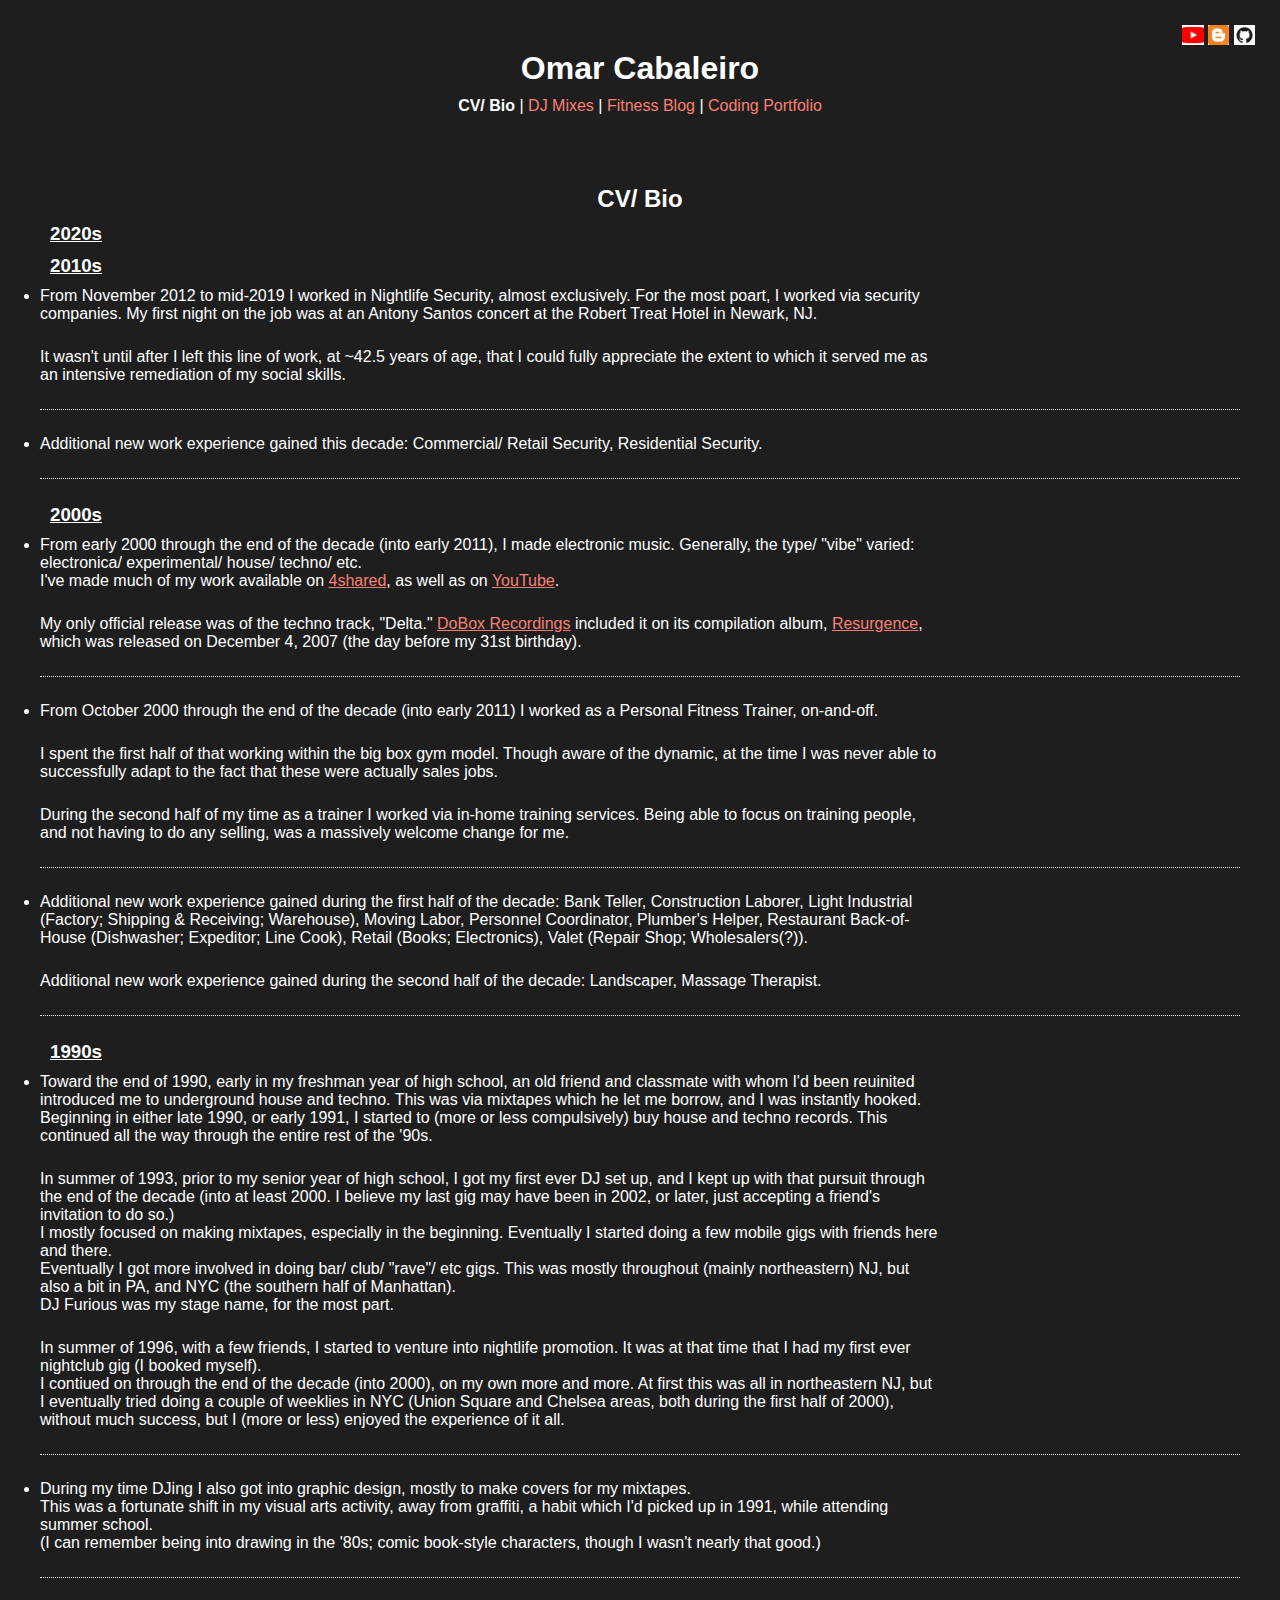
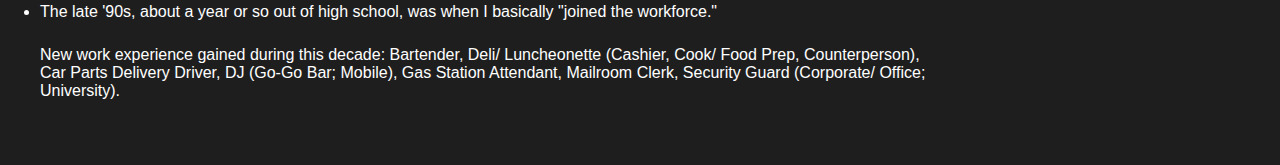
==== commit c306426a: "Update index.html" ====
--- a/index.html
+++ b/index.html
@@ -32,7 +32,7 @@
         <ul>
           <li>
             <p>
-              From November 2012 to mid-2019 I worked in Nightlife Security, almost exclusively.  I worked almost exclusively via security companies.  My first night on the job was at an Antony Santos concert at the Robert Treat Hotel in Newark, NJ.
+              From November 2012 to mid-2019 I worked in Nightlife Security, almost exclusively.  For the most poart, I worked via security companies.  My first night on the job was at an Antony Santos concert at the Robert Treat Hotel in Newark, NJ.
             </p>
             <p>
               It wasn't until after I left this line of work, at ~42.5 years of age, that I could fully appreciate the extent to which it served me as an intensive remediation of my social skills.
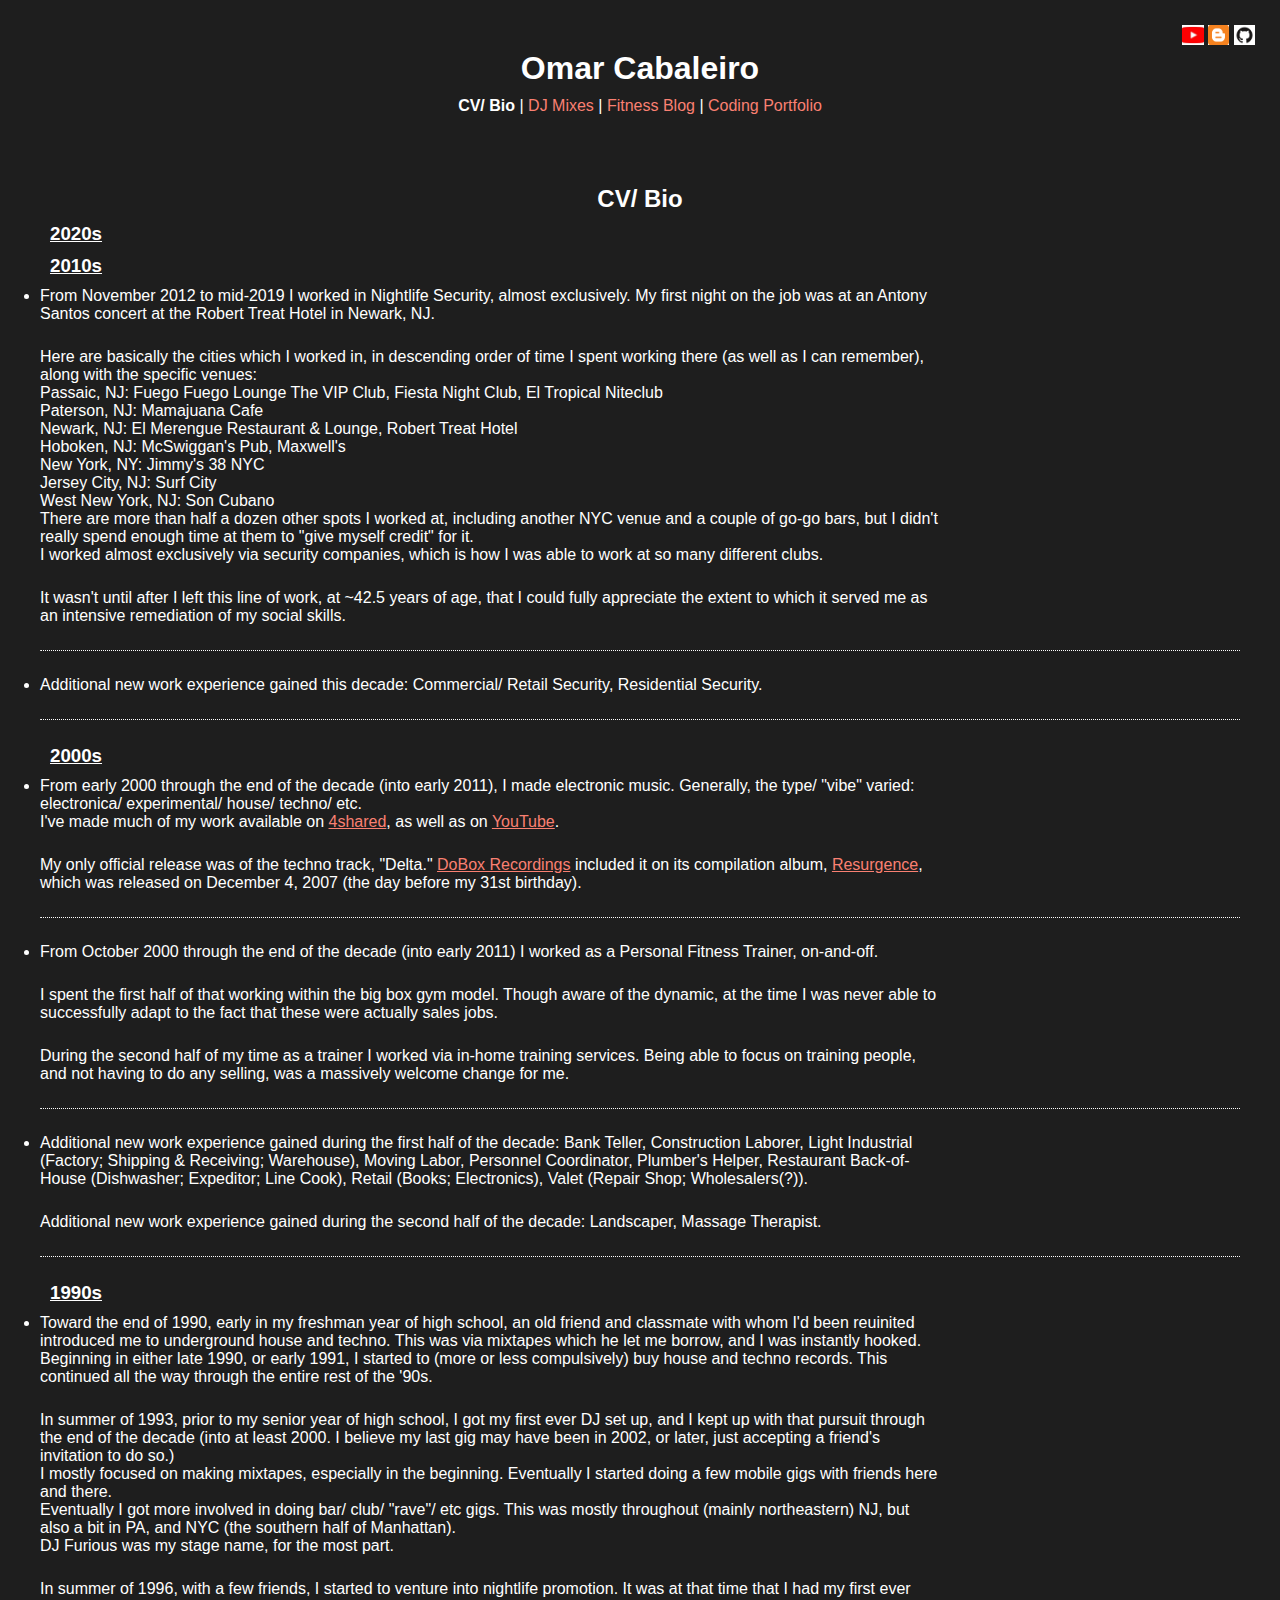
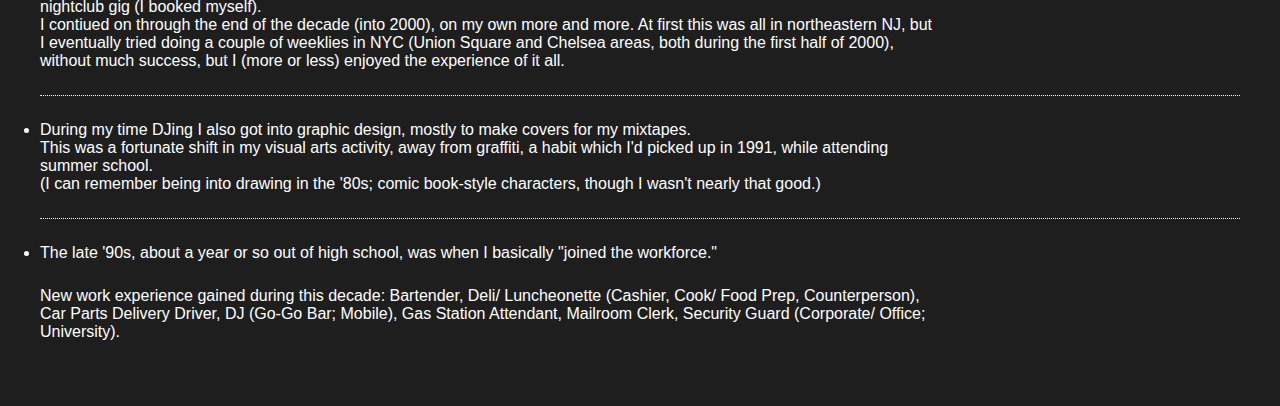
==== commit c316467b: "Update index.html" ====
--- a/index.html
+++ b/index.html
@@ -32,7 +32,19 @@
         <ul>
           <li>
             <p>
-              From November 2012 to mid-2019 I worked in Nightlife Security, almost exclusively.  For the most poart, I worked via security companies.  My first night on the job was at an Antony Santos concert at the Robert Treat Hotel in Newark, NJ.
+              From November 2012 to mid-2019 I worked in Nightlife Security, almost exclusively.  My first night on the job was at an Antony Santos concert at the Robert Treat Hotel in Newark, NJ.
+            </p>
+            <p>
+              Here are basically the cities which I worked in, in descending order of time I spent working there (as well as I can remember), along with the specific venues:<br>
+              Passaic, NJ:  Fuego Fuego Lounge The VIP Club, Fiesta Night Club, El Tropical Niteclub<br>
+              Paterson, NJ:  Mamajuana Cafe<br>
+              Newark, NJ:  El Merengue Restaurant & Lounge, Robert Treat Hotel<br>
+              Hoboken, NJ:  McSwiggan's Pub, Maxwell's<br>
+              New York, NY:  Jimmy's 38 NYC<br>
+              Jersey City, NJ:  Surf City<br>
+              West New York, NJ:  Son Cubano<br>
+              There are more than half a dozen other spots I worked at, including another NYC venue and a couple of go-go bars, but I didn't really spend enough time at them to "give myself credit" for it.<br>
+              I worked almost exclusively via security companies, which is how I was able to work at so many different clubs.
             </p>
             <p>
               It wasn't until after I left this line of work, at ~42.5 years of age, that I could fully appreciate the extent to which it served me as an intensive remediation of my social skills.
